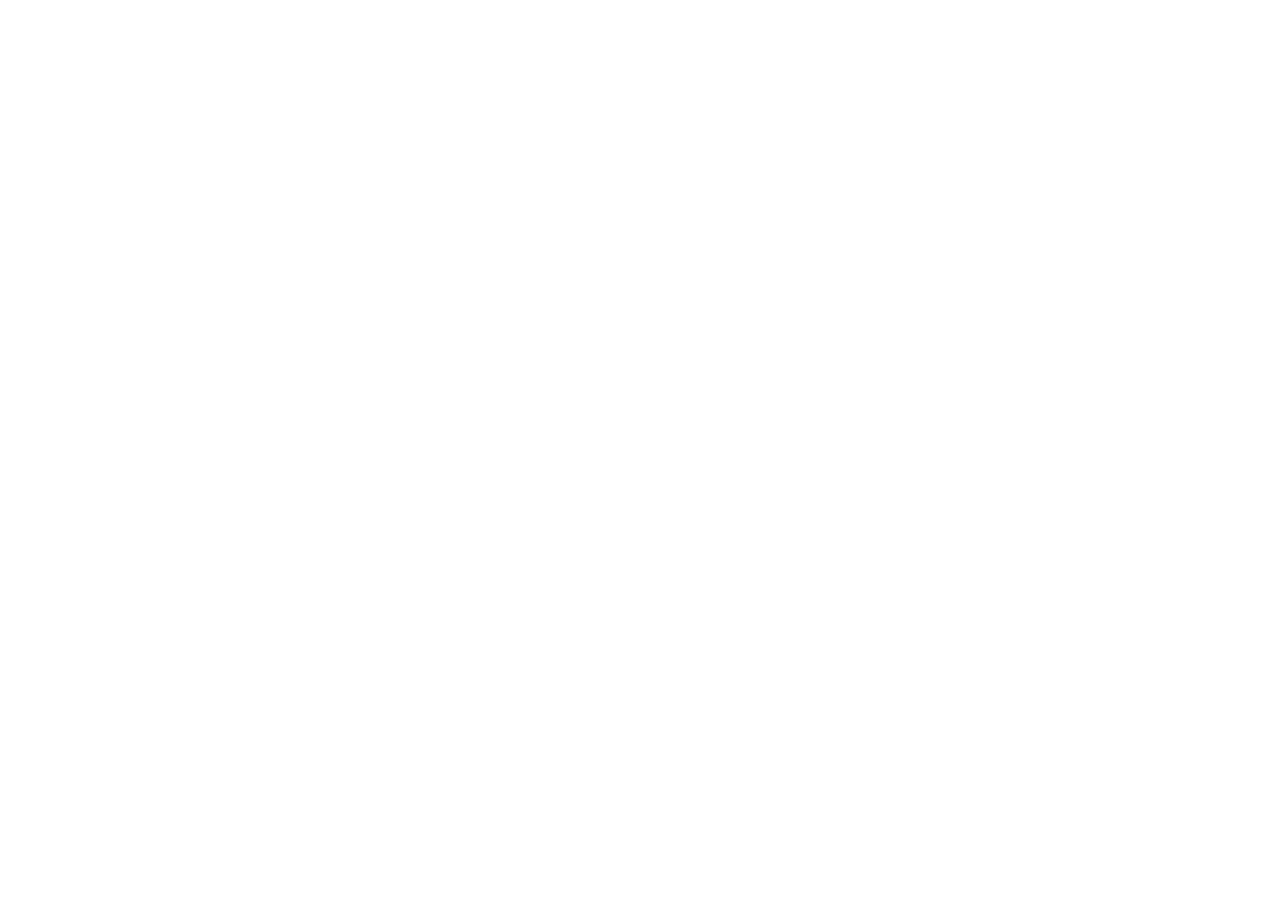
==== index.html @ 265d264c "html 구성" ====
<!DOCTYPE html>
<html lang="en">
<head>
    <meta charset="UTF-8">
    <meta http-equiv="X-UA-Compatible" content="IE=edge">
    <meta name="viewport" content="width=device-width, initial-scale=1.0">
    <title>frontend-mentor-challengs</title>
</head>
<body>
    <div class="content">

    </div>
    
</body>
</html>
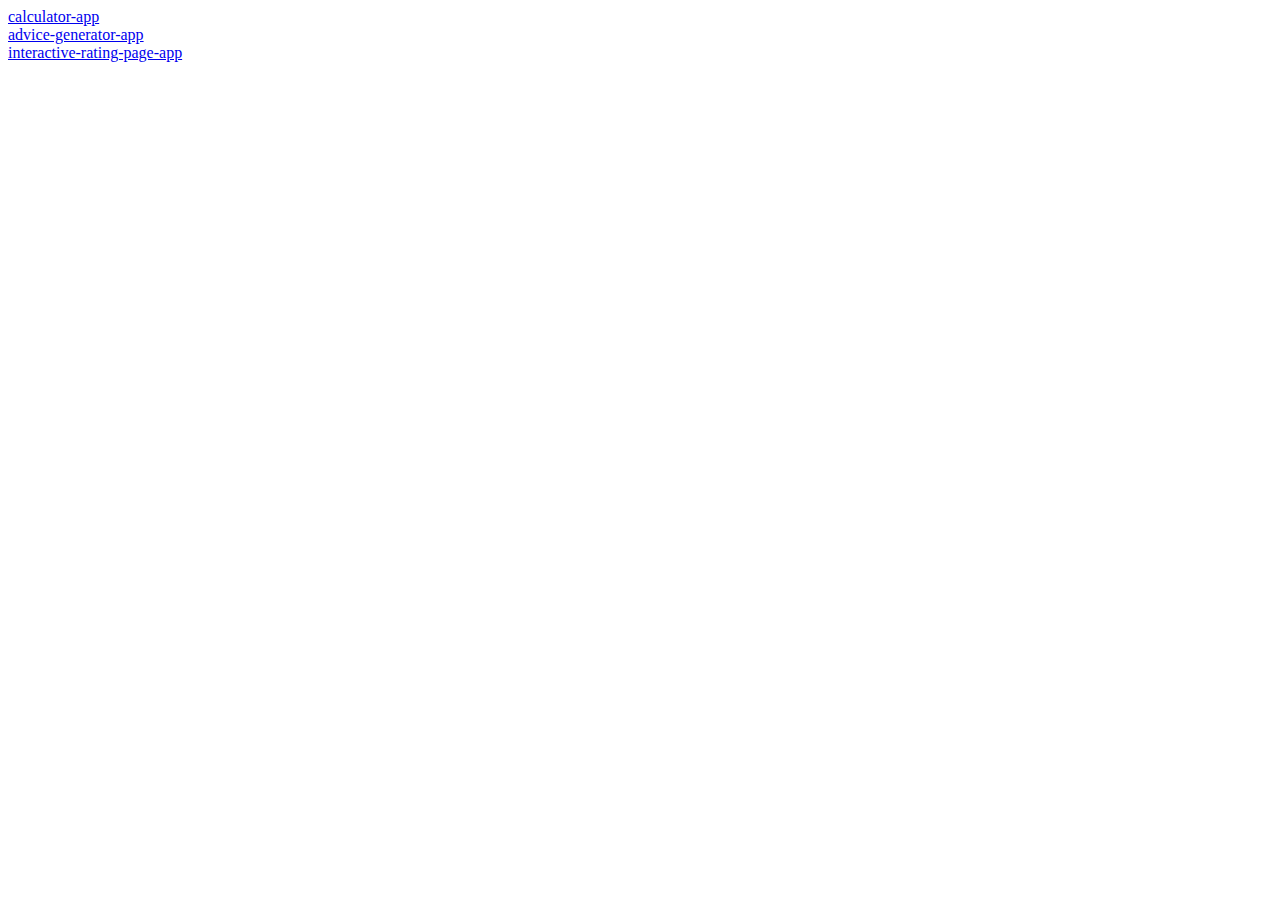
==== commit 52820df6: "링크" ====
--- a/index.html
+++ b/index.html
@@ -8,8 +8,10 @@
 </head>
 <body>
     <div class="content">
-
+        <ui class="list">
+           
+        </ui>
     </div>
-    
+    <script src="./index.js"></script>
 </body>
 </html>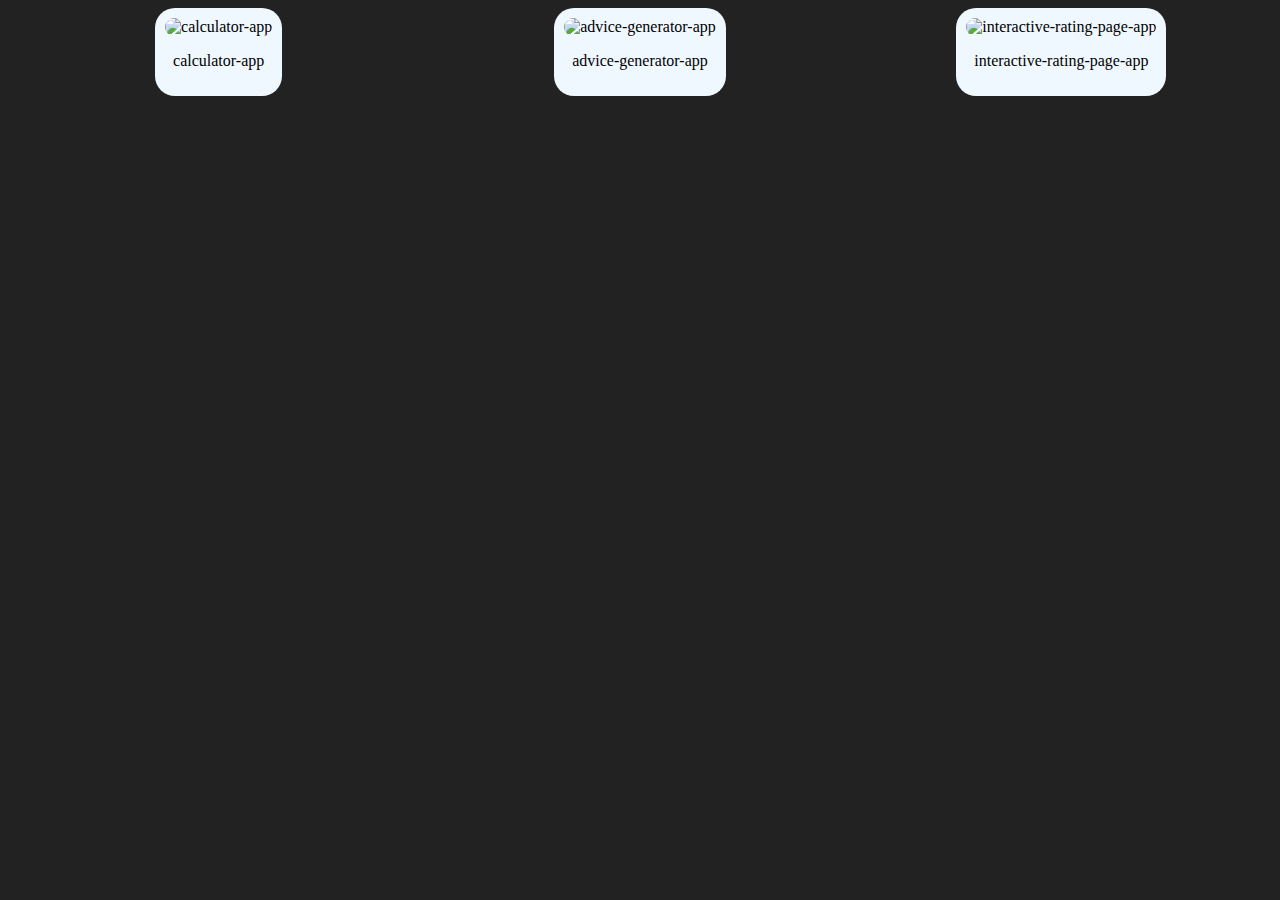
==== commit f6d5f489: "디자인 변경 중" ====
--- a/index.html
+++ b/index.html
@@ -4,13 +4,14 @@
     <meta charset="UTF-8">
     <meta http-equiv="X-UA-Compatible" content="IE=edge">
     <meta name="viewport" content="width=device-width, initial-scale=1.0">
+    <link rel="stylesheet" href="index.css">
     <title>frontend-mentor-challengs</title>
 </head>
 <body>
     <div class="content">
-        <ui class="list">
+        <div class="list">
            
-        </ui>
+        </div>
     </div>
     <script src="./index.js"></script>
 </body>
--- a/index.css
+++ b/index.css
@@ -0,0 +1,32 @@
+body{
+    background-color: #222;
+}
+
+.list{
+    display: grid;
+    grid-template-columns: repeat(3,1fr);
+}
+
+.listItem{
+    align-items: center;
+    margin: auto;
+    background-color: aliceblue;
+    padding: 10px;
+    border-radius: 20px; 
+    /* background-image: url(/img/frame.png); */
+    background-size: cover;
+}
+
+a{
+    text-decoration: none;
+    color: #000;
+}
+
+.listItem img{
+    border-radius: 10px;
+
+}
+
+.listItem p{
+    text-align: center;
+}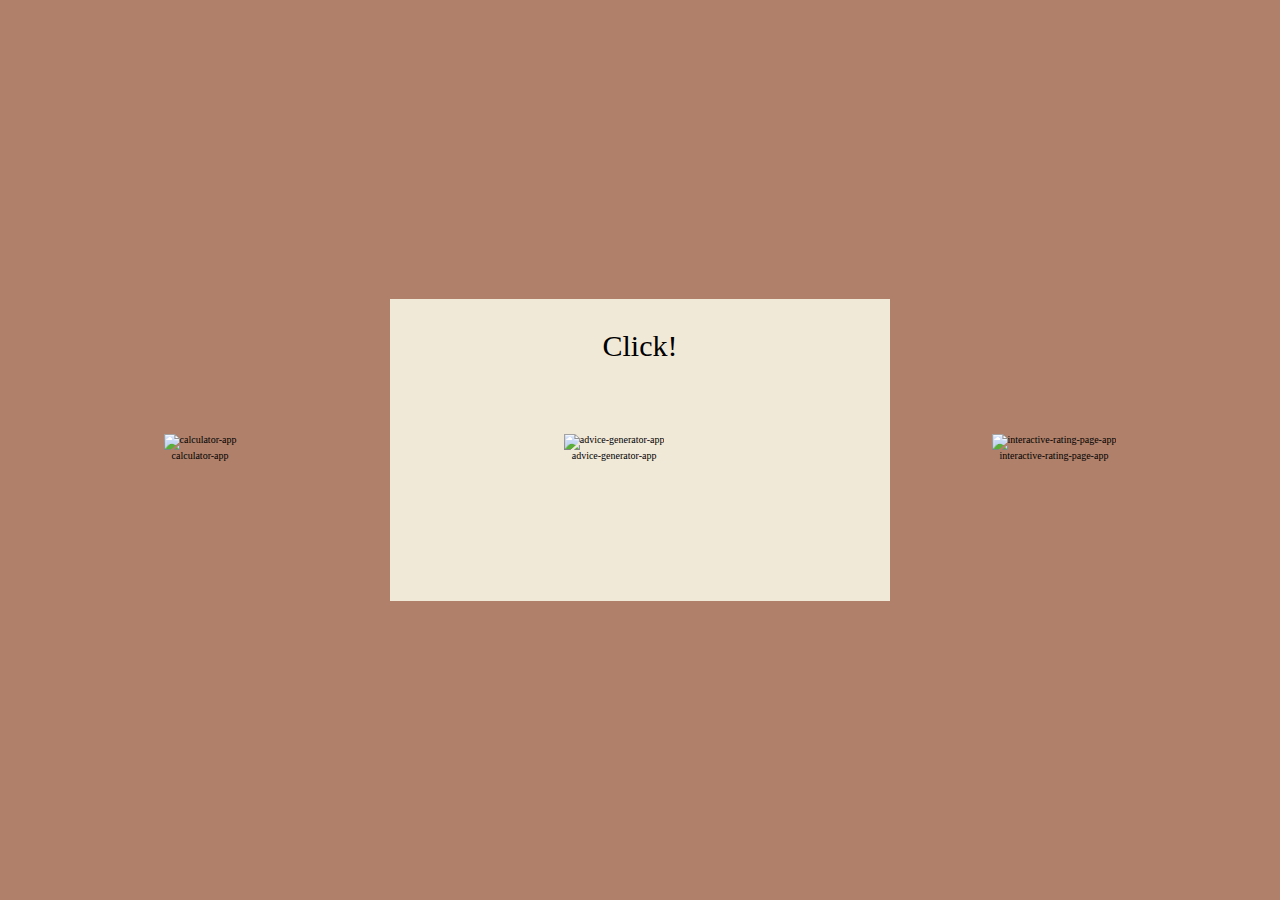
==== commit 80ada551: "다시" ====
--- a/index.html
+++ b/index.html
@@ -9,6 +9,9 @@
 </head>
 <body>
     <div class="content">
+        <div class="white-background">
+            <p>Click!</p>
+        </div>
         <div class="list">
            
         </div>
--- a/index.css
+++ b/index.css
@@ -1,32 +1,64 @@
+:root{
+    --yellow-color: #EED179;
+    --wood-color: #B0806A;
+    --green-color: #B0BA8D;
+    --light-green-color:#D0D3AA;
+    --light-yellow-color: #F1E9D8;
+}
+
 body{
-    background-color: #222;
+    background-color: var(--wood-color);
+    margin: 0;
+    overflow: hidden;
+}
+
+.white-background{
+    position: absolute;
+    width: 500px;
+    height: 302px;
+    background-color: var(--light-yellow-color);
+    text-align: center;
+    font-size: 30px;
+    z-index: -1;
+    top: 50%;
+    left: 50%;
+    transform: translate(-50%, -50%);
 }
 
 .list{
-    display: grid;
-    grid-template-columns: repeat(3,1fr);
+    height: 100vh;
+    display: flex;
+    align-items: center;
+    justify-content: center;
 }
 
-.listItem{
-    align-items: center;
+.list-item{
     margin: auto;
-    background-color: aliceblue;
-    padding: 10px;
-    border-radius: 20px; 
-    /* background-image: url(/img/frame.png); */
-    background-size: cover;
+    text-align: center;
+}
+
+.list-item p{
+    margin-top: 0;
+}
+
+.preview{
+    width: 240px;
+    height: 200px;
+    transition: all .2s;
+}
+
+.preview:hover{
+    width: 250px;
+    height: 210px;
 }
 
 a{
     text-decoration: none;
-    color: #000;
+    font-size: 10px;
+    color: black;
 }
 
-.listItem img{
-    border-radius: 10px;
-
-}
-
-.listItem p{
-    text-align: center;
-}+/* 
+버튼 추가해서 이미지 좌우로 이동
+중앙 이미지는 다른 이미지들보다 아래로
+ */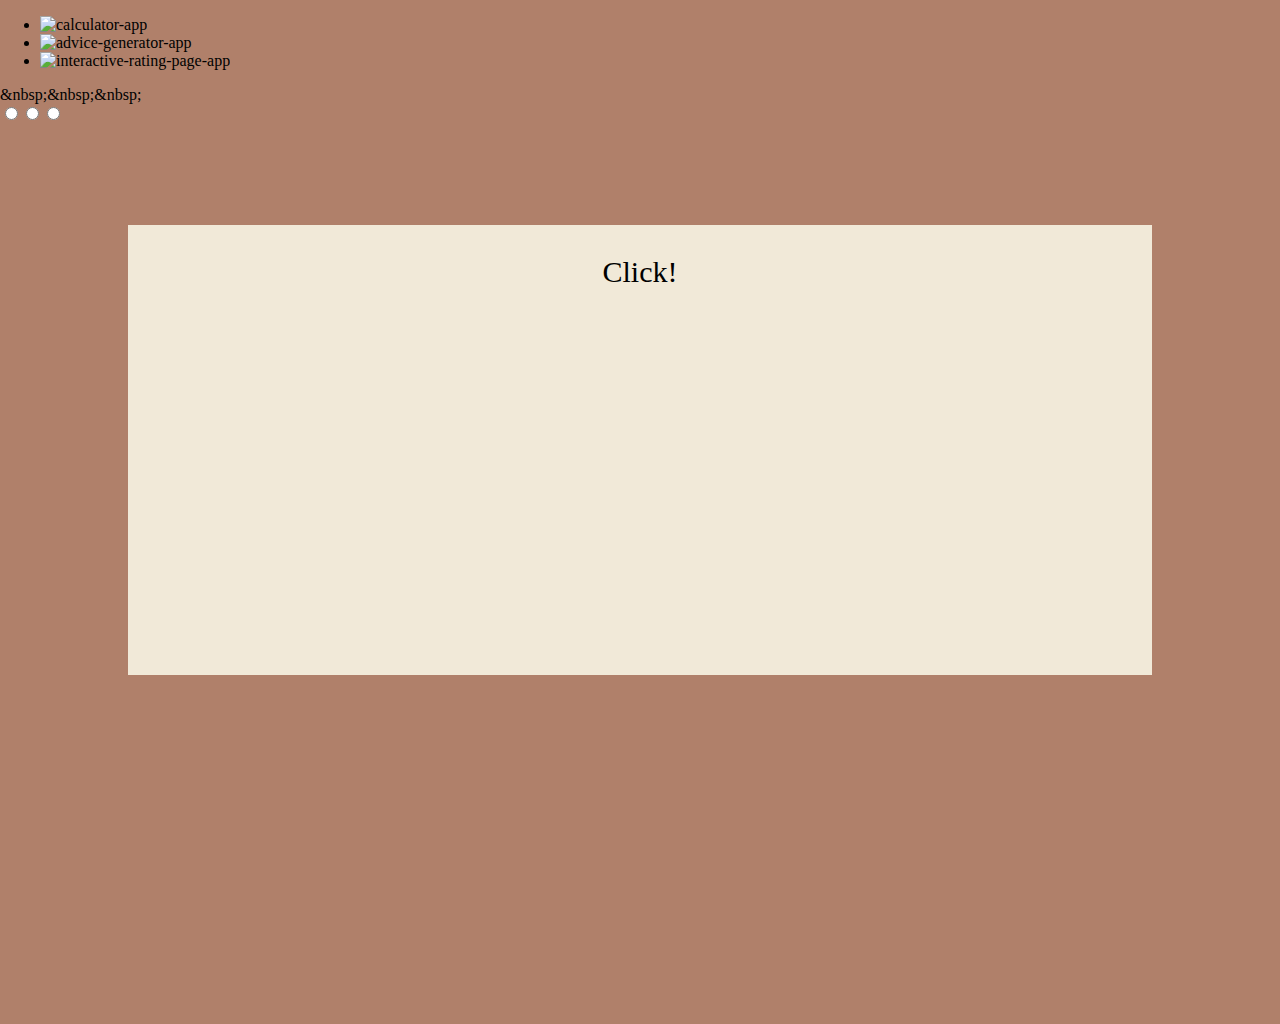
==== commit 0b03733c: "0421" ====
--- a/index.html
+++ b/index.html
@@ -12,6 +12,15 @@
         <div class="white-background">
             <p>Click!</p>
         </div>
+        <div class="slider">
+            <ul class="imgholder">
+
+            </ul>
+            <div class="bullets">
+
+            </div>
+
+        </div>
         <div class="list">
            
         </div>
--- a/index.css
+++ b/index.css
@@ -14,8 +14,8 @@
 
 .white-background{
     position: absolute;
-    width: 500px;
-    height: 302px;
+    width: 80vw;
+    height: 50vh;
     background-color: var(--light-yellow-color);
     text-align: center;
     font-size: 30px;
@@ -27,11 +27,11 @@
 
 .list{
     height: 100vh;
-    display: flex;
+    display: flex; 
     align-items: center;
     justify-content: center;
 }
-
+/* 
 .list-item{
     margin: auto;
     text-align: center;
@@ -39,15 +39,20 @@
 
 .list-item p{
     margin-top: 0;
+} */
+
+.slider{
+    position: relative;
+    margin: 0 auto;
 }
 
-.preview{
+.imgholder img{
     width: 240px;
     height: 200px;
     transition: all .2s;
 }
 
-.preview:hover{
+.imgholder img:hover{
     width: 250px;
     height: 210px;
 }
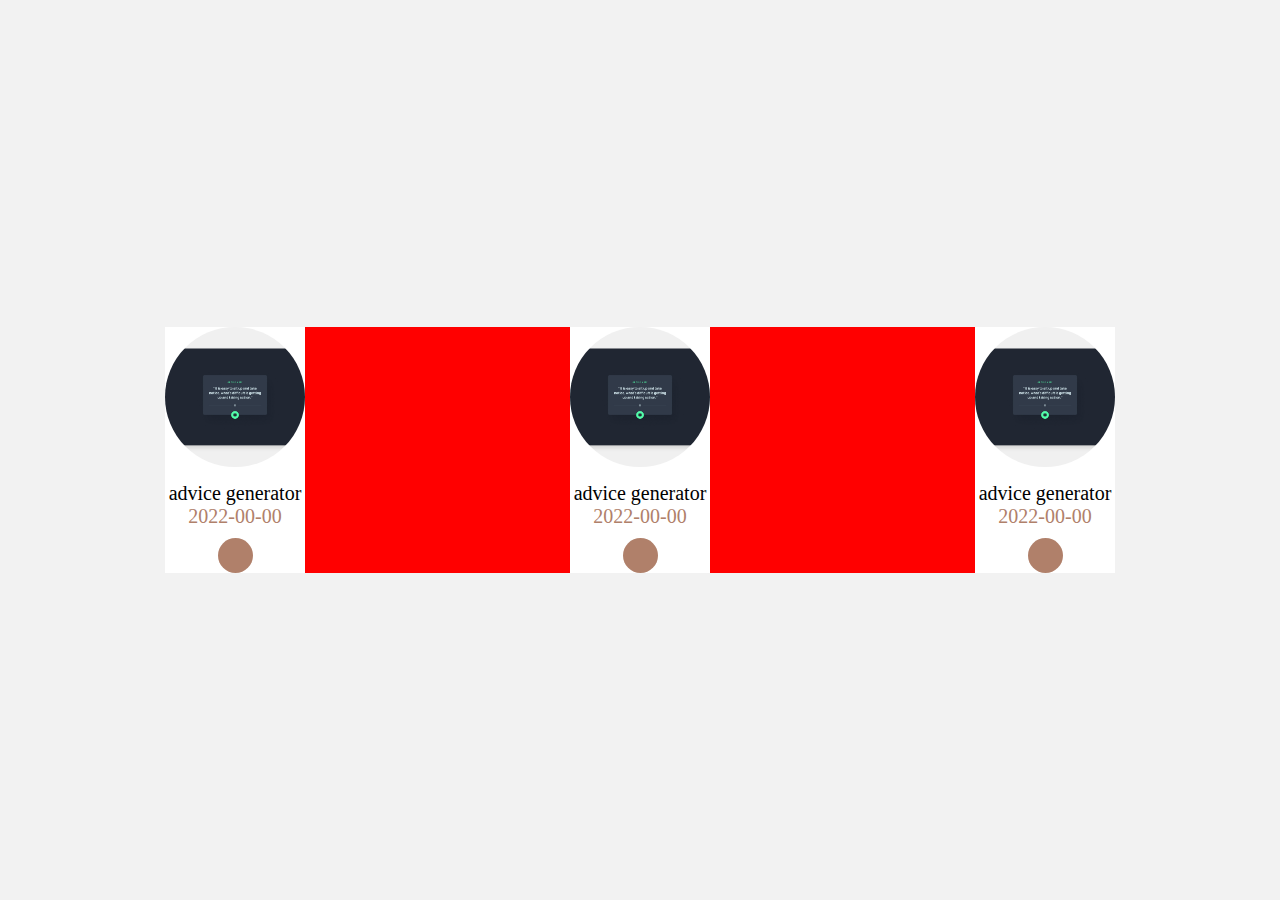
==== commit 8e415dfa: "수정 중" ====
--- a/index.html
+++ b/index.html
@@ -6,23 +6,55 @@
     <meta name="viewport" content="width=device-width, initial-scale=1.0">
     <link rel="stylesheet" href="index.css">
     <title>frontend-mentor-challengs</title>
+    <link rel="stylesheet" href="https://cdnjs.cloudflare.com/ajax/libs/font-awesome/6.1.1/css/all.min.css" integrity="sha512-KfkfwYDsLkIlwQp6LFnl8zNdLGxu9YAA1QvwINks4PhcElQSvqcyVLLD9aMhXd13uQjoXtEKNosOWaZqXgel0g==" crossorigin="anonymous" referrerpolicy="no-referrer" />
 </head>
 <body>
-    <div class="content">
-        <div class="white-background">
-            <p>Click!</p>
-        </div>
-        <div class="slider">
-            <ul class="imgholder">
-
-            </ul>
-            <div class="bullets">
-
+    <div class="container">
+        <div class="main-card">
+            <div class="cards">
+                <div class="card">
+                    <div class="content">
+                        <div class="img">
+                            <img src="/advice-generator-app/design/desktop-preview.jpg" alt="advice-generator">
+                        </div>
+                        <div class="details">
+                            <div class="name">advice generator</div>
+                            <div class="date">2022-00-00</div>
+                        </div>
+                        <div class="media-icons">
+                            <a href="#"><i class="fa-brands fa-github"></i></a>
+                        </div>
+                    </div>
+                </div>
+                <div class="card">
+                    <div class="content">
+                        <div class="img">
+                            <img src="/advice-generator-app/design/desktop-preview.jpg" alt="advice-generator">
+                        </div>
+                        <div class="details">
+                            <div class="name">advice generator</div>
+                            <div class="date">2022-00-00</div>
+                        </div>
+                        <div class="media-icons">
+                            <a href="#"><i class="fa-brands fa-github"></i></a>
+                        </div>
+                    </div>
+                </div>
+                <div class="card">
+                    <div class="content">
+                        <div class="img">
+                            <img src="/advice-generator-app/design/desktop-preview.jpg" alt="advice-generator">
+                        </div>
+                        <div class="details">
+                            <div class="name">advice generator</div>
+                            <div class="date">2022-00-00</div>
+                        </div>
+                        <div class="media-icons">
+                            <a href="#"><i class="fa-brands fa-github"></i></a>
+                        </div>
+                    </div>
+                </div>
             </div>
-
-        </div>
-        <div class="list">
-           
         </div>
     </div>
     <script src="./index.js"></script>
--- a/index.css
+++ b/index.css
@@ -6,64 +6,82 @@
     --light-yellow-color: #F1E9D8;
 }
 
+*{
+    margin: 0;
+    padding: 0;
+    box-sizing: border-box; 
+}
 body{
-    background-color: var(--wood-color);
-    margin: 0;
-    overflow: hidden;
+    min-height: 100vh;
+    width: 100%;
+    display: flex;
+    align-items: center;
+    justify-content: center;
+    background: #f2f2f2;
+}
+.container{
+    max-width: 950px;
+    background: red;
+    width: 100%;
+}
+.main-card .cards{
+    display: flex;
+    justify-content: space-between;
+
+}
+.main-card .cards .card{
+    background: #fff;
+    width: calc(100% / 3 -10px);
+}
+.cards .card .content{
+    display: flex;
+    flex-direction: column;
+    justify-content: center;
+    align-items: center;
+    text-align: center;
+}
+.cards .card .content .img{
+    height: 140px;
+    width: 140px;
+    margin-bottom: 15px;
 }
 
-.white-background{
-    position: absolute;
-    width: 80vw;
-    height: 50vh;
-    background-color: var(--light-yellow-color);
-    text-align: center;
-    font-size: 30px;
-    z-index: -1;
-    top: 50%;
-    left: 50%;
-    transform: translate(-50%, -50%);
+.card .content .img img{
+    height: 100%;
+    width: 100%;
+    object-fit: cover;
+    border-radius: 50%;
 }
 
-.list{
-    height: 100vh;
-    display: flex; 
-    align-items: center;
-    justify-content: center;
-}
-/* 
-.list-item{
-    margin: auto;
-    text-align: center;
+.card .content .details .name{
+    font-size: 20px;
+    font-weight: 500;
 }
 
-.list-item p{
-    margin-top: 0;
-} */
-
-.slider{
-    position: relative;
-    margin: 0 auto;
+.card .content .details .date{
+    font-size: 20px;
+    color: #B0806A;
+}
+.card .content .media-icons{
+    display: flex;
+    margin-top: 10px;
 }
 
-.imgholder img{
-    width: 240px;
-    height: 200px;
-    transition: all .2s;
+.card .content .media-icons a{
+    height: 35px;
+    width: 35px;
+    color: #fff;
+    margin: 0 4px;
+    border-radius: 50%;
+    background-color: #B0806A;
+    text-align: center;
+    line-height: 33px;
+    font-size: 14px;
+    border: 2px solid transparent;
+    transition: all 0.4s ease;
 }
-
-.imgholder img:hover{
-    width: 250px;
-    height: 210px;
-}
-
-a{
-    text-decoration: none;
-    font-size: 10px;
-    color: black;
-}
-
-/* 
-버튼 추가해서 이미지 좌우로 이동
-중앙 이미지는 다른 이미지들보다 아래로
- */+.content .media-icons a:hover{
+    border-color: #B0806A;
+    color: #B0806A;
+    background: #fff;
+}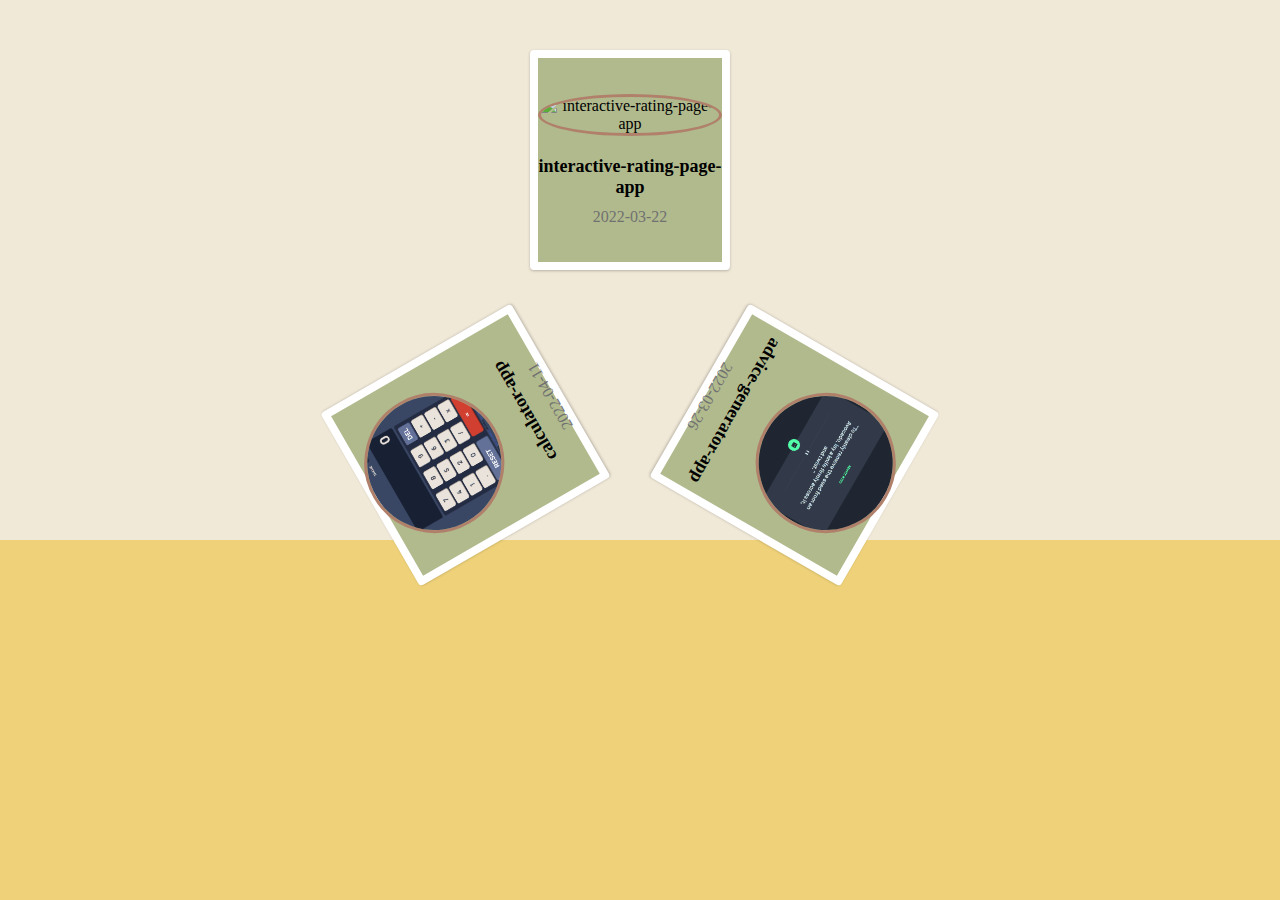
==== commit c19c5ee2: "디자인 변경" ====
--- a/index.html
+++ b/index.html
@@ -12,48 +12,7 @@
     <div class="container">
         <div class="main-card">
             <div class="cards">
-                <div class="card">
-                    <div class="content">
-                        <div class="img">
-                            <img src="/advice-generator-app/design/desktop-preview.jpg" alt="advice-generator">
-                        </div>
-                        <div class="details">
-                            <div class="name">advice generator</div>
-                            <div class="date">2022-00-00</div>
-                        </div>
-                        <div class="media-icons">
-                            <a href="#"><i class="fa-brands fa-github"></i></a>
-                        </div>
-                    </div>
-                </div>
-                <div class="card">
-                    <div class="content">
-                        <div class="img">
-                            <img src="/advice-generator-app/design/desktop-preview.jpg" alt="advice-generator">
-                        </div>
-                        <div class="details">
-                            <div class="name">advice generator</div>
-                            <div class="date">2022-00-00</div>
-                        </div>
-                        <div class="media-icons">
-                            <a href="#"><i class="fa-brands fa-github"></i></a>
-                        </div>
-                    </div>
-                </div>
-                <div class="card">
-                    <div class="content">
-                        <div class="img">
-                            <img src="/advice-generator-app/design/desktop-preview.jpg" alt="advice-generator">
-                        </div>
-                        <div class="details">
-                            <div class="name">advice generator</div>
-                            <div class="date">2022-00-00</div>
-                        </div>
-                        <div class="media-icons">
-                            <a href="#"><i class="fa-brands fa-github"></i></a>
-                        </div>
-                    </div>
-                </div>
+                
             </div>
         </div>
     </div>
--- a/index.css
+++ b/index.css
@@ -12,76 +12,92 @@
     box-sizing: border-box; 
 }
 body{
-    min-height: 100vh;
+    background: #EED179;
+}
+body::before{
+    content: '';
+    position: absolute;
+    height: 60%;
     width: 100%;
-    display: flex;
-    align-items: center;
-    justify-content: center;
-    background: #f2f2f2;
+    background: #F1E9D8;
+
 }
 .container{
-    max-width: 950px;
-    background: red;
-    width: 100%;
 }
 .main-card .cards{
-    display: flex;
-    justify-content: space-between;
+    /* display: flex;
+    overflow: hidden;
+     */
 
+     
 }
 .main-card .cards .card{
-    background: #fff;
-    width: calc(100% / 3 -10px);
+    display: flex;
+    background: #F1E9D8;
+    width: 200px;
+    justify-content: center;
+    text-align: center;
+    align-items: center;
+    margin-top: 50px;
+
+    background: #B0BA8D;
+  border: 8px solid white;
+  -webkit-border-radius: 4px;
+  -moz-border-radius: 4px;
+  border-radius: 4px;
+  
+  box-shadow: 0 1px 3px rgba(0,0,0,.24);
+  -webkit-box-sizing: border-box;
+  -moz-box-sizing: border-box;
+  box-sizing: border-box;
+  height: 220px;
+  left: 50%;
+  margin-left: -110px;
+  position: absolute;
+  -webkit-transform-origin: center 300px;
+  -moz-transform-origin: center 300px;
+  -o-transform-origin: center 300px;
+  -ms-transform-origin: center 300px;
+  transform-origin: center 300px;
 }
-.cards .card .content{
-    display: flex;
-    flex-direction: column;
-    justify-content: center;
-    align-items: center;
-    text-align: center;
+.main-card .cards .card .content .img{
+    padding-bottom: 20px;
 }
-.cards .card .content .img{
+.main-card .cards .card .content .img img{
+    width: 140px;
     height: 140px;
-    width: 140px;
-    margin-bottom: 15px;
+    border: 3px solid #B0806A;
+    border-radius: 50%;
+    object-fit: cover;
+    
 }
-
-.card .content .img img{
-    height: 100%;
-    width: 100%;
-    object-fit: cover;
-    border-radius: 50%;
+.card .content .details .name{
+    font-size: 18px;
+    font-weight: 800;
 }
-
-.card .content .details .name{
-    font-size: 20px;
-    font-weight: 500;
+.card .content .details .date{
+    padding-top: 10px;
+    color: rgb(113, 113, 113);
 }
-
-.card .content .details .date{
-    font-size: 20px;
-    color: #B0806A;
+.card:nth-child(1) {
+    -webkit-transform: rotate(0deg);
+    -moz-transform: rotate(0deg);
+    -ms-transform: rotate(0deg);
+    -o-transform: rotate(0deg);
+    transform: rotate(0deg);
 }
-.card .content .media-icons{
-    display: flex;
-    margin-top: 10px;
+.card:nth-child(2) {
+    -webkit-transform: rotate(120deg);
+    -moz-transform: rotate(120deg);
+    -ms-transform: rotate(120deg);
+    -o-transform: rotate(120deg);
+    transform: rotate(120deg);
 }
-
-.card .content .media-icons a{
-    height: 35px;
-    width: 35px;
-    color: #fff;
-    margin: 0 4px;
-    border-radius: 50%;
-    background-color: #B0806A;
-    text-align: center;
-    line-height: 33px;
-    font-size: 14px;
-    border: 2px solid transparent;
-    transition: all 0.4s ease;
+.card:nth-child(3) {
+    -webkit-transform: rotate(240deg);
+    -moz-transform: rotate(240deg);
+    -ms-transform: rotate(240deg);
+    -o-transform: rotate(240deg);
+    transform: rotate(240deg);
 }
-.content .media-icons a:hover{
-    border-color: #B0806A;
-    color: #B0806A;
-    background: #fff;
-}+  